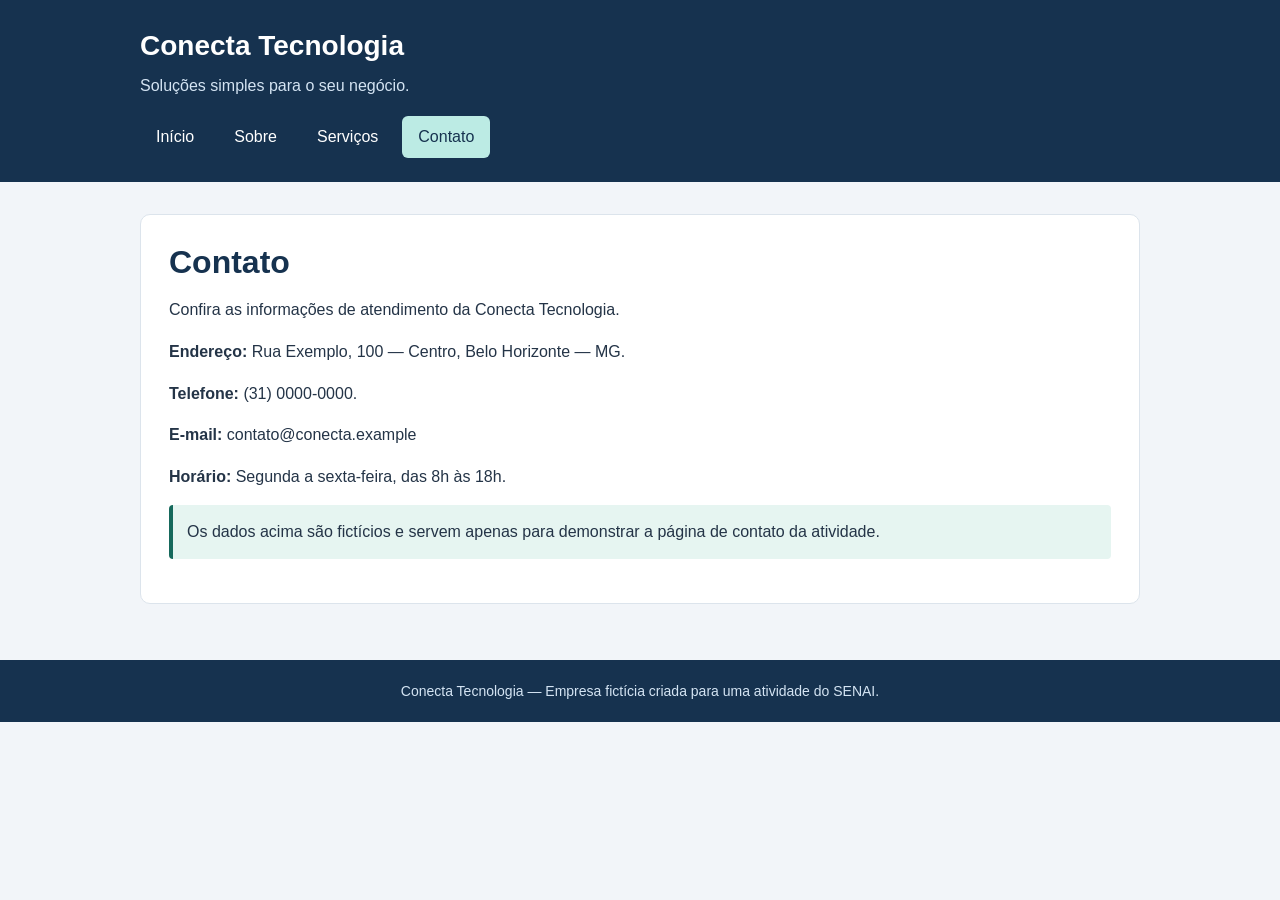
==== contato.html @ 1066edc1 "Projeto da Conecta Tecnologia" ====
<!DOCTYPE html>
<html lang="pt-BR">
<head>
    <meta charset="UTF-8">
    <meta name="viewport" content="width=device-width, initial-scale=1.0">
    <title>Contato | Conecta Tecnologia</title>
    <link rel="stylesheet" href="css/style.css">
</head>
<body>
    <header>
        <div class="container">
            <p class="marca">Conecta Tecnologia</p>
            <p class="slogan">Soluções simples para o seu negócio.</p>
            <nav aria-label="Menu principal">
                <a href="index.html">Início</a>
                <a href="sobre.html">Sobre</a>
                <a href="servicos.html">Serviços</a>
                <a class="ativo" href="contato.html" aria-current="page">Contato</a>
            </nav>
        </div>
    </header>

    <main class="container">
        <section class="painel">
            <h1>Contato</h1>
            <p>Confira as informações de atendimento da Conecta Tecnologia.</p>
            <p><strong>Endereço:</strong> Rua Exemplo, 100 — Centro, Belo Horizonte — MG.</p>
            <p><strong>Telefone:</strong> (31) 0000-0000.</p>
            <p><strong>E-mail:</strong> contato@conecta.example</p>
            <p><strong>Horário:</strong> Segunda a sexta-feira, das 8h às 18h.</p>
            <p class="aviso">Os dados acima são fictícios e servem apenas para demonstrar a página de contato da atividade.</p>
        </section>
    </main>

    <footer>
        <div class="container">
            <p>Conecta Tecnologia — Empresa fictícia criada para uma atividade do SENAI.</p>
        </div>
    </footer>
</body>
</html>
---- css/style.css ----
/* O mesmo CSS é utilizado pelas quatro páginas. */
* {
    box-sizing: border-box;
}

body {
    margin: 0;
    font-family: Arial, sans-serif;
    font-size: 16px;
    line-height: 1.6;
    color: #243447;
    background-color: #f2f5f9;
}

.container {
    width: 90%;
    max-width: 1000px;
    margin: 0 auto;
}

header {
    padding: 24px 0;
    color: white;
    background-color: #16324f;
}

.marca {
    margin: 0;
    font-size: 28px;
    font-weight: bold;
}

.slogan {
    margin: 4px 0 18px;
    color: #d4e4f3;
}

/* Flex organiza o menu; wrap permite quebrar a linha em telas pequenas. */
nav {
    display: flex;
    flex-wrap: wrap;
    gap: 8px;
}

nav a {
    padding: 8px 16px;
    color: white;
    text-decoration: none;
    border-radius: 6px;
}

nav a:hover,
nav a:focus-visible,
nav a.ativo {
    color: #16324f;
    background-color: #bcebe4;
}

main {
    padding: 32px 0;
}

h1 {
    margin: 0 0 16px;
    font-size: 32px;
    line-height: 1.2;
    color: #16324f;
}

h2 {
    margin: 0 0 12px;
    font-size: 23px;
    color: #16324f;
}

p {
    margin: 0 0 16px;
}

.painel {
    margin-bottom: 24px;
    padding: 28px;
    background-color: white;
    border: 1px solid #dce4ec;
    border-radius: 10px;
}

.apresentacao {
    display: flex;
    flex-wrap: wrap;
    align-items: center;
    gap: 28px;
}

.texto,
.imagem {
    flex: 1 1 280px;
    min-width: 0;
}

img {
    display: block;
    width: 100%;
    height: auto;
    border-radius: 8px;
}

.botao {
    display: inline-block;
    padding: 10px 18px;
    color: white;
    background-color: #16695c;
    border-radius: 6px;
    text-decoration: none;
}

.botao:hover,
.botao:focus-visible {
    background-color: #104f45;
}

/* Os cartões dividem o espaço e se ajustam à largura disponível. */
.cards {
    display: flex;
    flex-wrap: wrap;
    gap: 20px;
}

.card {
    flex: 1 1 350px;
    min-width: 0;
    padding: 24px;
    background-color: white;
    border: 1px solid #dce4ec;
    border-top: 4px solid #16695c;
    border-radius: 8px;
}

.card p {
    margin-bottom: 0;
}

ul {
    padding-left: 22px;
}

li {
    margin-bottom: 8px;
}

.aviso {
    padding: 14px;
    background-color: #e6f5f1;
    border-left: 4px solid #16695c;
    border-radius: 4px;
}

footer {
    padding: 20px 0;
    color: #d4e4f3;
    background-color: #16324f;
    text-align: center;
    font-size: 14px;
}

footer p {
    margin: 0;
}
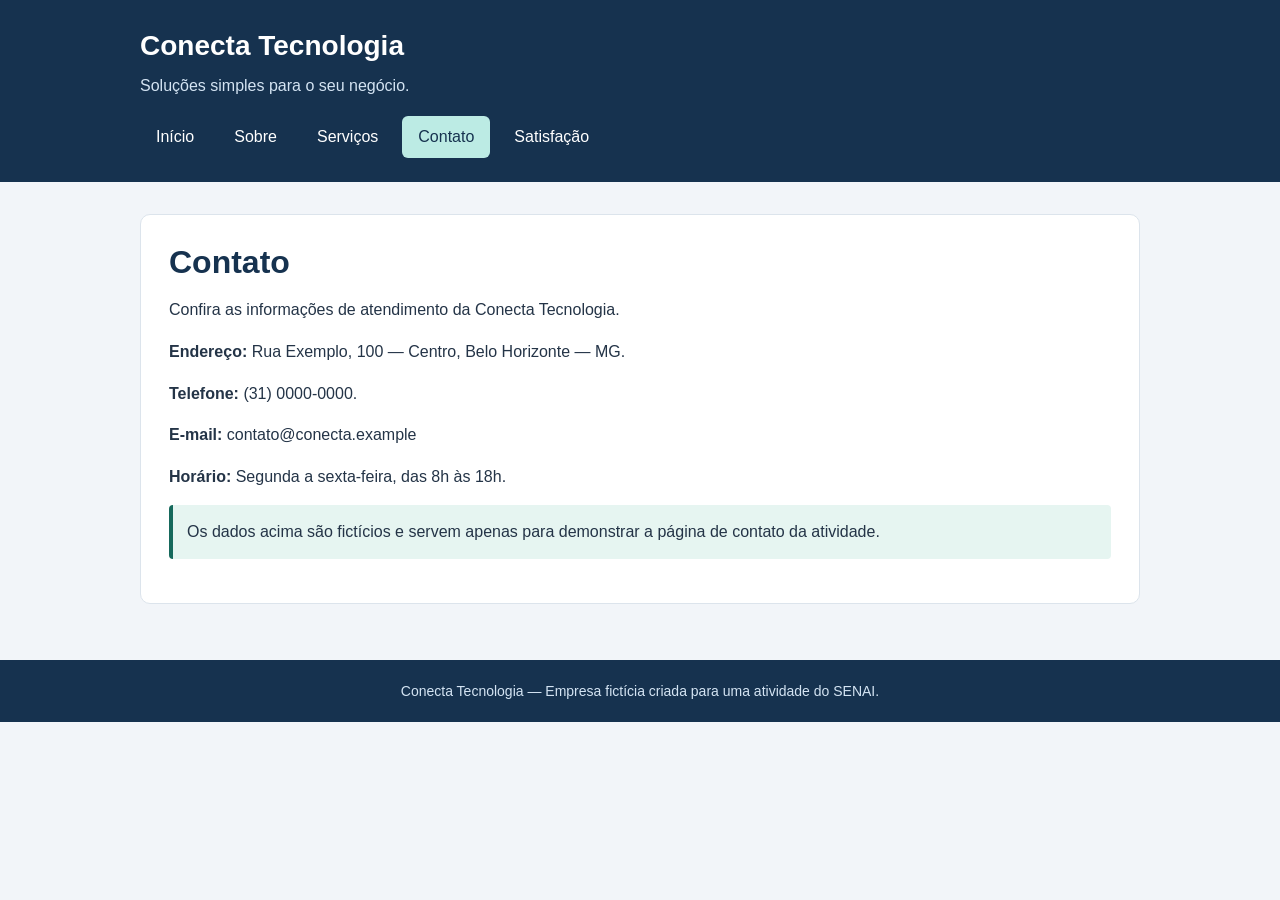
==== commit 80b5d67e: "Adicionado pesquisa de satisfação" ====
--- a/contato.html
+++ b/contato.html
@@ -16,6 +16,7 @@
                 <a href="sobre.html">Sobre</a>
                 <a href="servicos.html">Serviços</a>
                 <a class="ativo" href="contato.html" aria-current="page">Contato</a>
+                <a href="satisfacao.html">Satisfação</a>
             </nav>
         </div>
     </header>
--- a/css/style.css
+++ b/css/style.css
@@ -166,3 +166,149 @@
 footer p {
     margin: 0;
 }
+
+/* Pesquisa de Satisfação: regras específicas para o formulário. */
+.pesquisa {
+    max-width: 850px;
+    margin-left: auto;
+    margin-right: auto;
+}
+
+.formulario {
+    width: 100%;
+}
+
+.formulario fieldset {
+    min-width: 0;
+    margin: 0 0 24px;
+    padding: 20px;
+    border: 1px solid #c6d2de;
+    border-radius: 8px;
+}
+
+.formulario legend {
+    max-width: 100%;
+    padding: 0 8px;
+    color: #16324f;
+    font-size: 18px;
+    font-weight: bold;
+}
+
+.linha-campos {
+    display: flex;
+    flex-wrap: wrap;
+    gap: 16px;
+}
+
+.campo {
+    flex: 1 1 280px;
+    min-width: 0;
+}
+
+.campo label {
+    display: block;
+    margin-bottom: 6px;
+    font-weight: bold;
+}
+
+.campo input,
+.campo select,
+.campo textarea {
+    width: 100%;
+    min-width: 0;
+    padding: 10px;
+    color: #243447;
+    background-color: white;
+    font: inherit;
+    border: 1px solid #899bac;
+    border-radius: 6px;
+}
+
+.campo textarea {
+    resize: vertical;
+    min-height: 120px;
+}
+
+/* O foco mostra qual campo está sendo utilizado. */
+.formulario input:focus,
+.formulario select:focus,
+.formulario textarea:focus,
+.formulario button:focus {
+    outline: 2px solid #16695c;
+    outline-offset: 3px;
+}
+
+.opcoes {
+    display: flex;
+    flex-wrap: wrap;
+    gap: 12px 20px;
+}
+
+.opcao {
+    display: flex;
+    align-items: flex-start;
+    gap: 8px;
+    cursor: pointer;
+}
+
+.opcao input {
+    flex-shrink: 0;
+    margin-top: 6px;
+    accent-color: #16695c;
+}
+
+.estrelas .opcao {
+    padding: 8px 12px;
+    color: #16324f;
+    background-color: #e6f5f1;
+    border-radius: 6px;
+}
+
+.novidades {
+    margin: 20px 0;
+}
+
+.acoes-formulario {
+    display: flex;
+    flex-wrap: wrap;
+    gap: 12px;
+}
+
+.formulario button {
+    font: inherit;
+    border: none;
+    cursor: pointer;
+}
+
+.botao-secundario {
+    background-color: #315a7e;
+}
+
+.botao-secundario:hover,
+.botao-secundario:focus-visible {
+    background-color: #234260;
+}
+
+/* Em celulares, os campos e os botões ocupam uma coluna. */
+@media (max-width: 600px) {
+    .pesquisa {
+        padding: 18px;
+    }
+
+    .formulario fieldset {
+        padding: 14px;
+    }
+
+    .linha-campos {
+        flex-direction: column;
+    }
+
+    .linha-campos .campo {
+        flex: auto;
+        width: 100%;
+    }
+
+    .acoes-formulario button {
+        width: 100%;
+    }
+}
